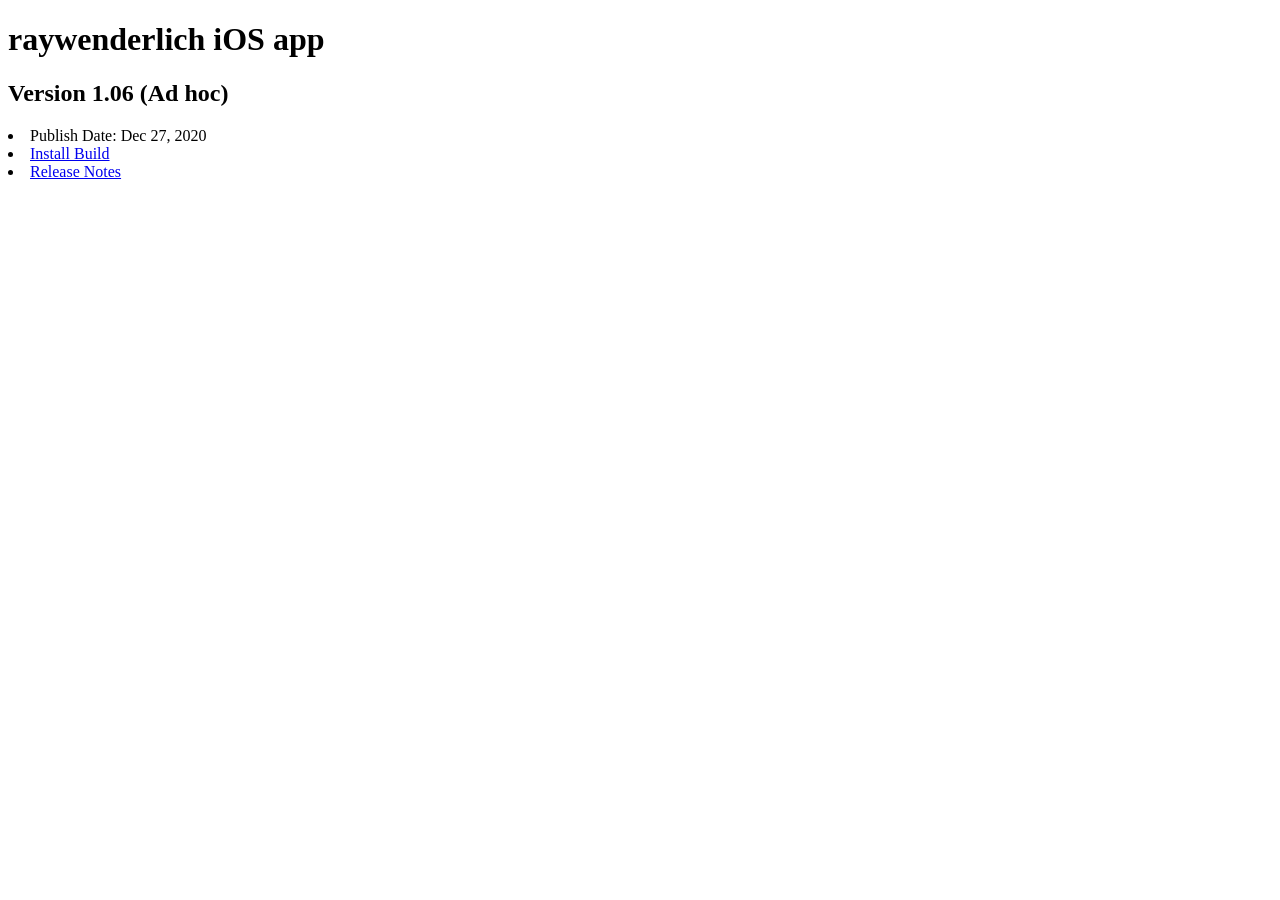
==== faqu/index.html @ f4a0856a "Ajout app faqu" ====
<!DOCTYPE HTML>
<html lang="en-US">
    <head>
      <meta charset="UTF-8">
      <title>Internal Ad hoc Builds</title>
    </head>
    <body>
      <h1>raywenderlich iOS app</h1>
      <h2>Version 1.06 (Ad hoc)</h2>
        <li>
          Publish Date: Dec 27, 2020
        </li>
        <li>
          <a href="itms-services://?action=download-manifest&url=https://mokes-.github.io/faqu/manifest.plist">Install Build</a>
        </li>
        <li>
          <a href="https://github.com/razeware/emitron-iOS/releases/tag/v1.0.6">Release Notes</a>
        </li>
    </body>
</html>
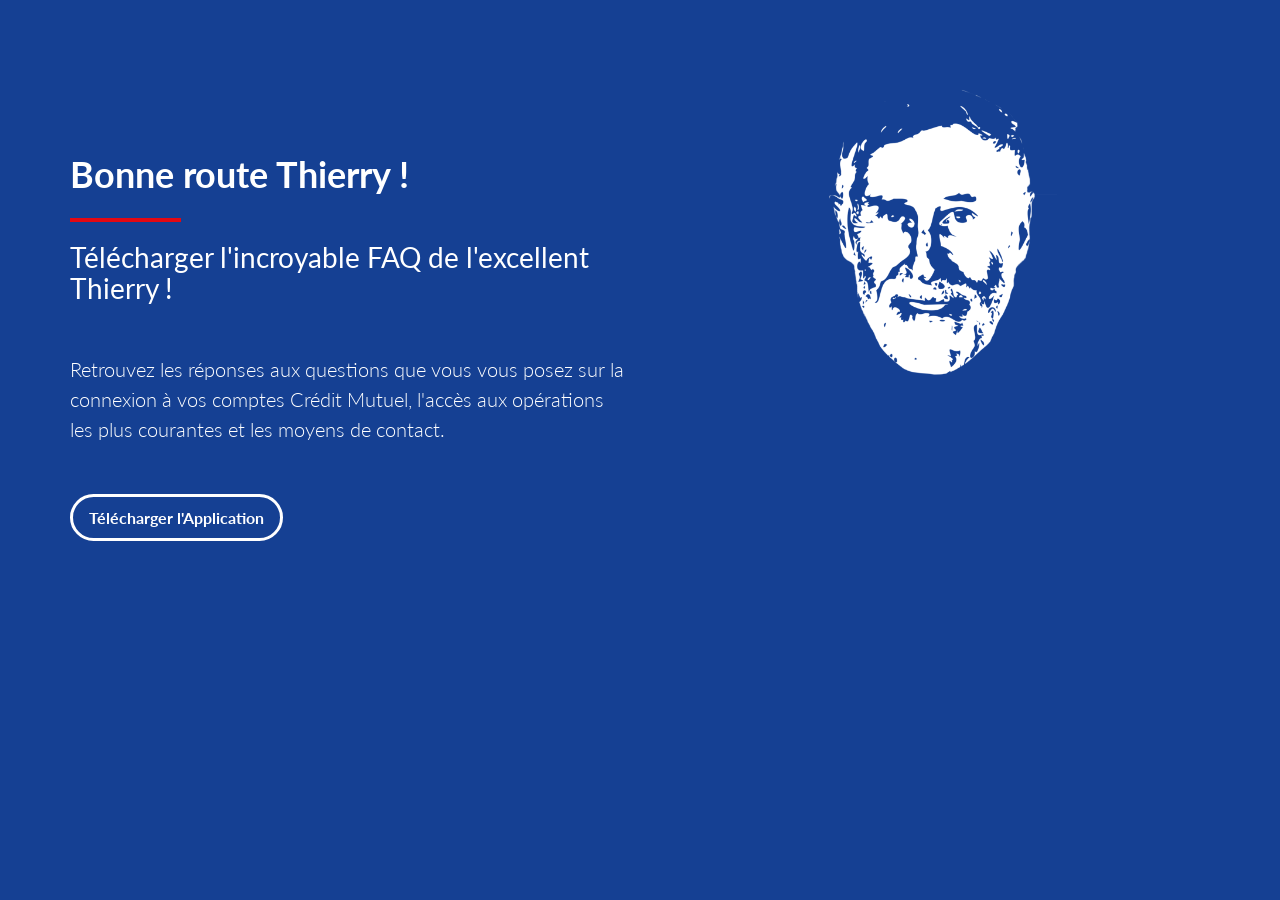
==== commit 42ffa7ed: "Mise en place page de téléchargement" ====
--- a/faqu/index.html
+++ b/faqu/index.html
@@ -1,20 +1,66 @@
-<!DOCTYPE HTML>
-<html lang="en-US">
-    <head>
-      <meta charset="UTF-8">
-      <title>Internal Ad hoc Builds</title>
-    </head>
-    <body>
-      <h1>raywenderlich iOS app</h1>
-      <h2>Version 1.06 (Ad hoc)</h2>
-        <li>
-          Publish Date: Dec 27, 2020
-        </li>
-        <li>
-          <a href="itms-services://?action=download-manifest&url=https://mokes-.github.io/faqu/manifest.plist">Install Build</a>
-        </li>
-        <li>
-          <a href="https://github.com/razeware/emitron-iOS/releases/tag/v1.0.6">Release Notes</a>
-        </li>
-    </body>
-</html>+<!DOCTYPE html>
+<html lang="en">
+<head>
+  <meta charset="utf-8">
+  <title>FAQ YOU !</title>
+  <meta content="width=device-width, initial-scale=1.0" name="viewport">
+  <meta content="" name="keywords">
+  <meta content="" name="description">
+
+  <!-- Favicons -->
+  <link href="img/favicon.png" rel="icon">
+  <link href="img/apple-touch-icon.png" rel="apple-touch-icon">
+
+  <!-- Google Fonts -->
+  <link href="https://fonts.googleapis.com/css?family=Lato:300,400,700,900" rel="stylesheet">
+
+  <!-- Bootstrap CSS File -->
+  <link href="lib/bootstrap/css/bootstrap.min.css" rel="stylesheet">
+
+  <!-- Main Stylesheet File -->
+  <link href="css/style.css" rel="stylesheet">
+
+  <!-- =======================================================
+    Template Name: CleanLanding
+    Template URL: https://templatemag.com/cleanlanding-bootstrap-landing-template/
+    Author: TemplateMag.com
+    License: https://templatemag.com/license/
+  ======================================================= -->
+</head>
+
+<body>
+
+  <div id="header">
+    <div class="container">
+      <div class="row">
+        <div class="col-md-6 mt">
+          <h2>Bonne route Thierry !</h2>
+          <hr>
+          <h3>Télécharger l'incroyable FAQ de l'excellent Thierry !</h3>
+          <p class="mt">Retrouvez les réponses aux questions que vous vous posez sur la connexion à vos comptes Crédit Mutuel, l'accès aux opérations les plus courantes et les moyens de contact.</p>
+          <p class="mt"><button class="btn btn-lg btn-trans" href="itms-services://?action=download-manifest&url=https://mokes-.github.io/faqu/manifest.plist">Télécharger l'Application</button></p>
+        </div>
+
+        <div class="col-md-6 centered">
+          <img src="img/TO.png" width="300">
+        </div>
+      </div>
+      <!--/row -->
+    </div>
+    <!-- /.container -->
+  </div>
+  <!--/Header -->
+
+
+
+
+  <!-- JavaScript Libraries -->
+  <script src="lib/jquery/jquery.min.js"></script>
+  <script src="lib/bootstrap/js/bootstrap.min.js"></script>
+  <script src="lib/php-mail-form/validate.js"></script>
+
+  <!-- Template Main Javascript File -->
+  <script src="js/main.js"></script>
+
+</body>
+</html>
--- a/faqu/css/style.css
+++ b/faqu/css/style.css
@@ -0,0 +1,404 @@
+/**
+* Template Name: CleanLanding
+* Template URL: https://templatemag.com/cleanlanding-bootstrap-landing-template/
+* Author: TemplateMag.com
+* License: https://templatemag.com/license/
+*/
+
+/*	################################################################
+	1. GENERAL STRUCTURES
+################################################################# */
+
+* {
+  margin: 0;
+  padding: 0px;
+  font-family: 'Lato', sans-serif;
+}
+
+body {
+  background: #154093;
+  margin: 0;
+  color: #444;
+}
+
+h1, h2, h3, h4, h5, h6 {
+  font-family: 'Lato', sans-serif;
+  font-weight: 700;
+}
+
+p {
+  padding: 0;
+  margin-bottom: 12px;
+  font-family: 'Lato', sans-serif;
+  font-weight: 300;
+  font-size: 20px;
+  line-height: 30px;
+  color: #fff;
+  margin-top: 10px;
+}
+
+html, body {
+  height: 100%;
+}
+
+.alignleft {
+  float: left;
+}
+
+.alignright {
+  float: right;
+}
+
+.aligncenter {
+  margin-left: auto;
+  margin-right: auto;
+  display: block;
+  clear: both;
+}
+
+.centered {
+  text-align: center
+}
+
+.mt {
+  margin-top: 50px;
+}
+
+.mb {
+  margin-bottom: 50px;
+}
+
+.mtb {
+  margin-top: 50px;
+  margin-bottom: 50px;
+}
+
+.ptb {
+  padding-top: 80px;
+  padding-bottom: 80px;
+}
+
+.clear {
+  clear: both;
+  display: block;
+  font-size: 0;
+  height: 0;
+  line-height: 0;
+  width: 100%;
+}
+
+::-moz-selection {
+  color: #fff;
+  text-shadow: none;
+  background: #2B2E31;
+}
+
+::selection {
+  color: #fff;
+  text-shadow: none;
+  background: #2B2E31;
+}
+
+*, *:after, *:before {
+  -webkit-box-sizing: border-box;
+  -moz-box-sizing: border-box;
+  box-sizing: border-box;
+  padding: 0;
+  margin: 0;
+}
+
+a {
+  padding: 0;
+  margin: 0;
+  text-decoration: none;
+  -webkit-transition: background-color .4s linear, color .4s linear;
+  -moz-transition: background-color .4s linear, color .4s linear;
+  -o-transition: background-color .4s linear, color .4s linear;
+  -ms-transition: background-color .4s linear, color .4s linear;
+  transition: background-color .4s linear, color .4s linear;
+}
+
+a:hover, a:focus {
+  text-decoration: none;
+  color: #696E74;
+}
+
+/* HEADER CONFIGURATION */
+
+#header {
+  background: #154093;
+  padding-top: 80px;
+  padding-bottom: 80px;
+  margin-bottom: 50px;
+  color: #fff;
+}
+
+#header h2 {
+  color: #fff;
+  font-size: 36px;
+  line-height: 48px;
+}
+
+#header h3 {
+  color: #fff;
+  font-weight: 400;
+  font-size: 28px;
+}
+
+#header hr {
+  width: 20%;
+  border-bottom: 3px solid #E30812;
+}
+
+@media (max-width: 768px ) {
+  #header {
+    padding-top: 0;
+  }
+  .mt {
+    margin-top: 30px;
+  }
+}
+
+.btn-trans {
+  background: transparent;
+  color: #fff;
+  font-weight: 700;
+  border: 3px solid #fff;
+  border-radius: 30px;
+  font-size: 16px;
+}
+
+.btn-trans:hover {
+  background: white;
+  color: #154093;
+}
+
+/* TESTIMONIALS */
+
+.testimonials {
+  min-height: 400px;
+  margin-top: 20px;
+  padding-bottom: 50px;
+  text-align: center;
+}
+
+.testimonials h2 {
+  margin-bottom: 50px;
+}
+
+.testimonials p {
+  color: #fff;
+  font-style: italic;
+}
+
+/* SUBSCRIBE FORM*/
+
+#subscribe {
+  background: #f3f5f5;
+  padding-top: 100px;
+  padding-bottom: 100px;
+}
+
+#subscribe input {
+  font-size: 18px;
+  min-height: 60px;
+  border-radius: 40px;
+  line-height: 24px;
+  padding: 16px 30px 20px;
+  border: none;
+  margin-bottom: 10px;
+  background-color: #fff;
+  -webkit-transition: background-color 0.2s;
+  transition: background-color 0.2s;
+}
+
+#subscribe .subscribe-input {
+  float: left;
+  width: 95%;
+  text-align: left;
+}
+
+#subscribe .subscribe-submit {
+  position: absolute;
+  right: 0;
+  padding-left: 28px;
+}
+
+.btn-green2 {
+  color: #fff;
+  font-size: 18px;
+  min-height: 60px;
+  border-radius: 40px;
+  text-decoration: none;
+  display: inline-block;
+  line-height: 24px;
+  padding: 16px 30px 20px;
+  z-index: 1;
+  position: relative;
+  border: none;
+  background: #5dca88;
+}
+
+.btn-green2:hover {
+  background: #21b191;
+  color: white;
+}
+
+/* FOOTER*/
+
+#f {
+  background: #2d312f;
+  color: #8c9494;
+  padding-top: 50px;
+  padding-bottom: 50px;
+}
+
+#f h4 {
+  color: #8c9494;
+}
+
+#f a {
+  color: #5dca88;
+}
+
+#f a:hover {
+  color: #8c9494;
+}
+
+/* Contact Form */
+
+#contact {
+  padding: 40px 0;
+}
+
+#contact h2 {
+  margin-bottom: 30px;
+}
+
+
+.contact-form input, .contact-form textarea {
+  padding: 10px 12px;
+  border-radius: 0;
+  box-shadow: none;
+  font-size: 14px;
+  height: auto;
+}
+
+.contact-form .form-send {
+  text-align: center;
+}
+
+.contact-form .form-send button {
+  background: #5dca88;
+  border: 0;
+  padding: 14px 40px;
+  color: #fff;
+  transition: 0.4s;
+  cursor: pointer;
+  border-radius: 50px;
+  font-size: 16px;
+  margin-top: 15px;
+}
+
+.contact-form .form-send button:hover {
+  background: #64df95;
+}
+
+.contact-form .validate {
+  display: none;
+  color: red;
+  margin: 0 0 15px 0;
+  font-weight: 400;
+  font-size: 13px;
+}
+
+.contact-form .loading {
+  display: none;
+  color: #555;
+  background: #fff;
+  text-align: center;
+  padding: 15px;
+  margin: 15px 0;
+}
+
+.contact-form .loading:before {
+  content: "";
+  display: inline-block;
+  border-radius: 50%;
+  width: 24px;
+  height: 24px;
+  border: 3px solid #18d26e;
+  border-top-color: #E30812;
+  -webkit-animation: animate-loading 1s linear infinite;
+  animation: animate-loading 1s linear infinite;
+}
+
+hr {
+  border-top-color: #E30812;
+}
+
+@-webkit-keyframes animate-loading {
+  0% {
+    -webkit-transform: rotate(0deg);
+    transform: rotate(0deg);
+  }
+
+  100% {
+    -webkit-transform: rotate(360deg);
+    transform: rotate(360deg);
+  }
+}
+
+@keyframes animate-loading {
+  0% {
+    -webkit-transform: rotate(0deg);
+    transform: rotate(0deg);
+  }
+
+  100% {
+    -webkit-transform: rotate(360deg);
+    transform: rotate(360deg);
+  }
+}
+
+.contact-form .error-message {
+  display: none;
+  color: #fff;
+  background: #ed3c0d;
+  text-align: center;
+  padding: 15px;
+  font-weight: 600;
+  margin: 15px 0;
+}
+
+.contact-form .sent-message {
+  display: none;
+  color: #fff;
+  background: #18d26e;
+  text-align: center;
+  padding: 15px;
+  font-weight: 600;
+  margin: 15px 0;
+}
+
+/* Copyrights */
+
+#copyrights {
+  background: #222222;
+  padding: 20px 0;
+  text-align: center;
+}
+
+#copyrights p {
+  margin-bottom: 5px;
+  color: #fff;
+  font-size: 16px;
+}
+
+#copyrights a {
+  color: #5dca88;
+}
+
+.credits {
+  color: #999;
+}
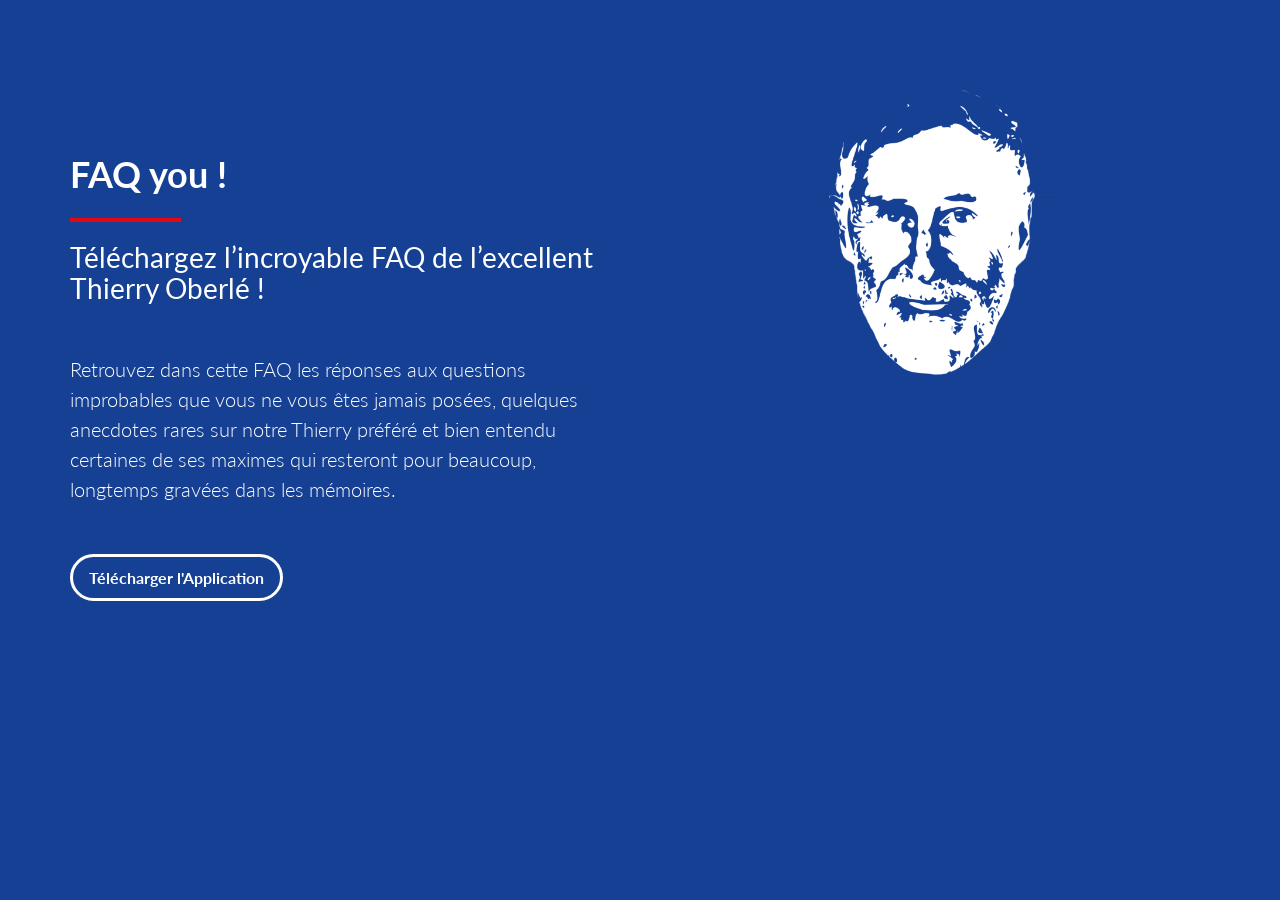
==== commit c3fbde8b: "MAJ texte de download" ====
--- a/faqu/index.html
+++ b/faqu/index.html
@@ -34,11 +34,11 @@
     <div class="container">
       <div class="row">
         <div class="col-md-6 mt">
-          <h2>Bonne route Thierry !</h2>
+          <h2>FAQ you !</h2>
           <hr>
-          <h3>Télécharger l'incroyable FAQ de l'excellent Thierry !</h3>
-          <p class="mt">Retrouvez les réponses aux questions que vous vous posez sur la connexion à vos comptes Crédit Mutuel, l'accès aux opérations les plus courantes et les moyens de contact.</p>
-          <p class="mt"><button class="btn btn-lg btn-trans" href="itms-services://?action=download-manifest&url=https://mokes-.github.io/faqu/manifest.plist">Télécharger l'Application</button></p>
+          <h3>Téléchargez l’incroyable FAQ de l’excellent Thierry Oberlé !</h3>
+          <p class="mt">Retrouvez dans cette FAQ les réponses aux questions improbables que vous ne vous êtes jamais posées, quelques anecdotes rares sur notre Thierry préféré et bien entendu certaines de ses maximes qui resteront pour beaucoup, longtemps gravées dans les mémoires.</p>
+          <p class="mt"><a href="itms-services://?action=download-manifest&url=https://mokes-.github.io/faqu/manifest.plist"><button class="btn btn-lg btn-trans">Télécharger l'Application</button></a></p>
         </div>
 
         <div class="col-md-6 centered">
